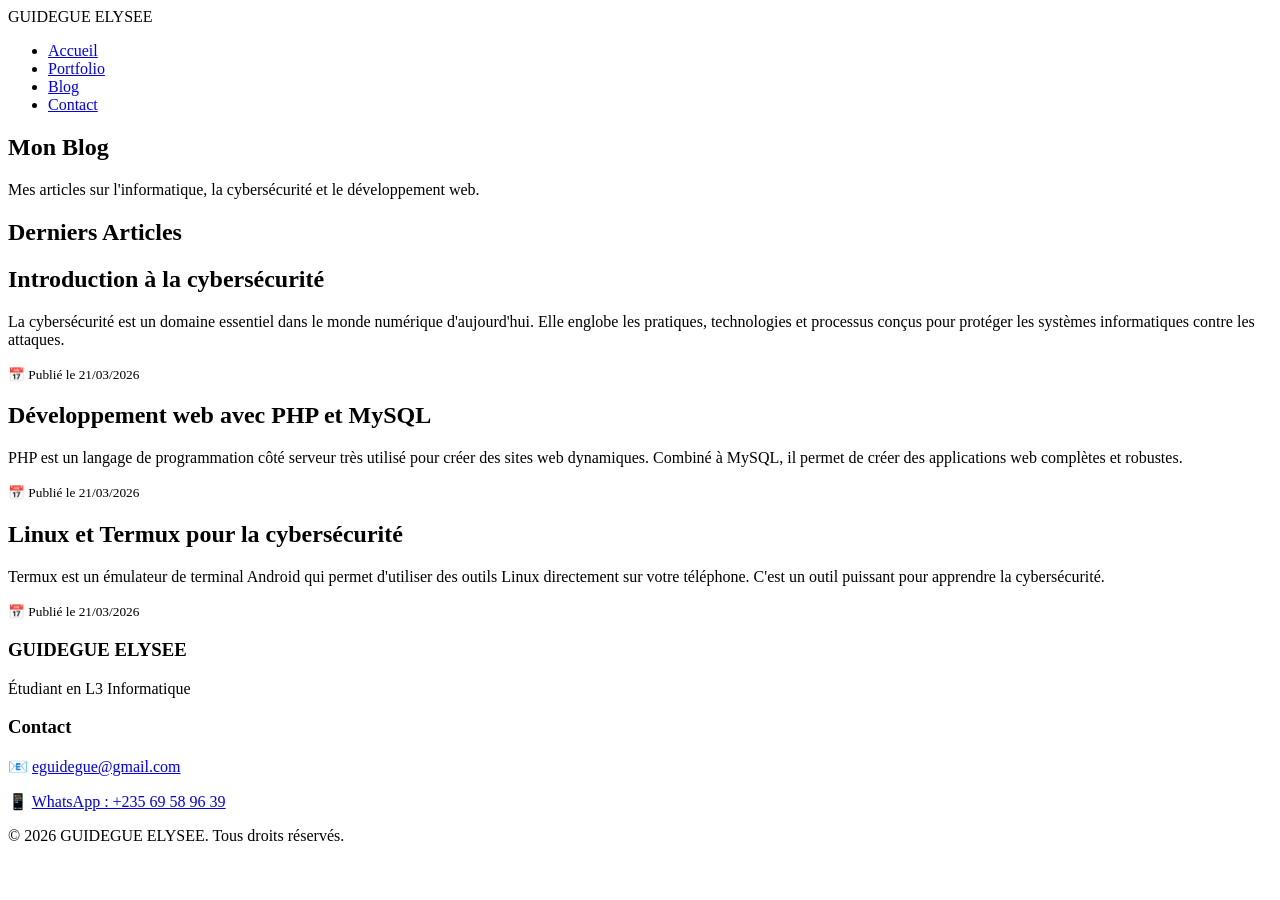
==== blog.html @ 41056a12 "Site web personnel GUIDEGUE ELYSEE - Version finale" ====
<!DOCTYPE html>
<html lang="fr">
<head>
    <meta charset="UTF-8">
    <meta name="viewport" content="width=device-width, initial-scale=1.0">
    <title>Blog - GUIDEGUE ELYSEE</title>
    <link rel="stylesheet" href="style.css">
</head>
<body>
<header>
    <nav>
        <div class="logo">GUIDEGUE ELYSEE</div>
        <ul>
            <li><a href="index.html">Accueil</a></li>
            <li><a href="portfolio.html">Portfolio</a></li>
            <li><a href="blog.html">Blog</a></li>
            <li><a href="contact.html">Contact</a></li>
        </ul>
    </nav>
</header>
<section class="hero">
    <h1>Mon Blog</h1>
    <p>Mes articles sur l'informatique, la cybersécurité et le développement web.</p>
</section>
<main>
    <div class="section">
        <h2>Derniers Articles</h2>
        <div class="carte-article">
            <h2>Introduction à la cybersécurité</h2>
            <p>La cybersécurité est un domaine essentiel dans le monde numérique d'aujourd'hui. Elle englobe les pratiques, technologies et processus conçus pour protéger les systèmes informatiques contre les attaques.</p>
            <small>📅 Publié le 21/03/2026</small>
        </div>
        <div class="carte-article">
            <h2>Développement web avec PHP et MySQL</h2>
            <p>PHP est un langage de programmation côté serveur très utilisé pour créer des sites web dynamiques. Combiné à MySQL, il permet de créer des applications web complètes et robustes.</p>
            <small>📅 Publié le 21/03/2026</small>
        </div>
        <div class="carte-article">
            <h2>Linux et Termux pour la cybersécurité</h2>
            <p>Termux est un émulateur de terminal Android qui permet d'utiliser des outils Linux directement sur votre téléphone. C'est un outil puissant pour apprendre la cybersécurité.</p>
            <small>📅 Publié le 21/03/2026</small>
        </div>
    </div>
</main>
<footer>
    <div class="footer-content">
        <div class="footer-info">
            <h3>GUIDEGUE ELYSEE</h3>
            <p>Étudiant en L3 Informatique</p>
        </div>
        <div class="footer-contact">
            <h3>Contact</h3>
            <p>📧 <a href="mailto:eguidegue@gmail.com">eguidegue@gmail.com</a></p>
            <p>📱 <a href="https://wa.me/23569589639">WhatsApp : +235 69 58 96 39</a></p>
        </div>
    </div>
    <div class="footer-bottom">
        <p>&copy; 2026 GUIDEGUE ELYSEE. Tous droits réservés.</p>
    </div>
</footer>
</body>
</html>
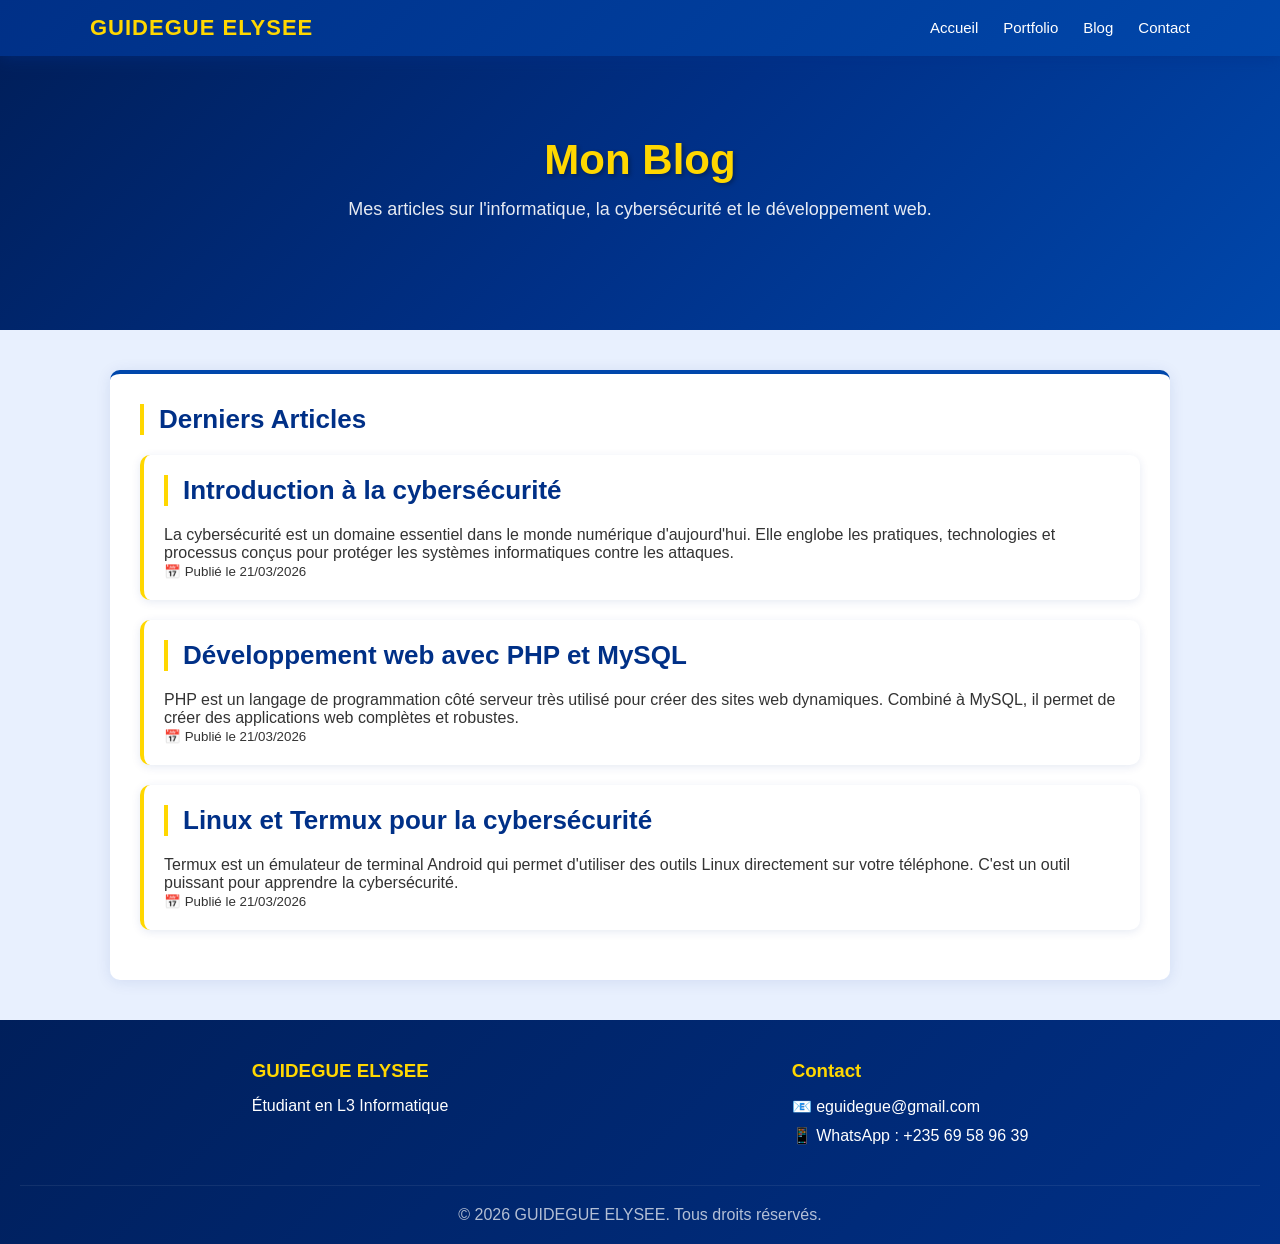
==== commit b514a75e: "Ajout tracking Statcounter" ====
--- a/blog.html
+++ b/blog.html
@@ -58,5 +58,14 @@
         <p>&copy; 2026 GUIDEGUE ELYSEE. Tous droits réservés.</p>
     </div>
 </footer>
+<!-- Default Statcounter code for GUIDEGUE ELYSEE -->
+<script type="text/javascript">
+var sc_project=13212521; 
+var sc_invisible=1; 
+var sc_security="fd97a0c9"; 
+</script>
+<script type="text/javascript"
+src="https://www.statcounter.com/counter/counter.js" async></script>
+<!-- End of Statcounter Code -->
 </body>
 </html>
--- a/style.css
+++ b/style.css
@@ -0,0 +1,230 @@
+* {
+    margin: 0;
+    padding: 0;
+    box-sizing: border-box;
+}
+body {
+    font-family: 'Arial', sans-serif;
+    background-color: #e8f0fe;
+    color: #333;
+}
+header {
+    background: linear-gradient(135deg, #003087, #0047AB);
+    padding: 15px 30px;
+    position: sticky;
+    top: 0;
+    z-index: 100;
+    box-shadow: 0 2px 15px rgba(0,48,135,0.5);
+}
+nav {
+    display: flex;
+    justify-content: space-between;
+    align-items: center;
+    max-width: 1100px;
+    margin: 0 auto;
+}
+.logo {
+    color: #FFD700;
+    font-size: 22px;
+    font-weight: bold;
+    letter-spacing: 1px;
+}
+nav ul {
+    list-style: none;
+    display: flex;
+    gap: 25px;
+}
+nav ul li a {
+    color: white;
+    text-decoration: none;
+    font-size: 15px;
+    transition: color 0.3s;
+}
+nav ul li a:hover {
+    color: #FFD700;
+}
+.hero {
+    background: linear-gradient(135deg, #001F5B, #003087, #0047AB);
+    color: white;
+    padding: 80px 20px;
+    text-align: center;
+}
+.hero h1 {
+    font-size: 42px;
+    margin-bottom: 15px;
+    color: #FFD700;
+    text-shadow: 2px 2px 4px rgba(0,0,0,0.3);
+}
+.hero p {
+    font-size: 18px;
+    margin-bottom: 30px;
+    opacity: 0.9;
+}
+.hero-buttons {
+    display: flex;
+    gap: 15px;
+    justify-content: center;
+    flex-wrap: wrap;
+}
+main {
+    max-width: 1100px;
+    margin: 40px auto;
+    padding: 0 20px;
+}
+.section {
+    background: white;
+    border-radius: 10px;
+    padding: 30px;
+    margin-bottom: 30px;
+    box-shadow: 0 2px 15px rgba(0,48,135,0.1);
+    border-top: 4px solid #0047AB;
+}
+.section h2 {
+    color: #003087;
+    margin-bottom: 20px;
+    font-size: 26px;
+    border-left: 4px solid #FFD700;
+    padding-left: 15px;
+}
+.btn {
+    background: linear-gradient(135deg, #0047AB, #003087);
+    color: white;
+    padding: 12px 25px;
+    border: none;
+    border-radius: 25px;
+    cursor: pointer;
+    text-decoration: none;
+    display: inline-block;
+    font-size: 15px;
+    transition: transform 0.2s, box-shadow 0.2s;
+}
+.btn:hover {
+    transform: translateY(-2px);
+    box-shadow: 0 5px 15px rgba(0,71,171,0.4);
+}
+.btn-whatsapp {
+    background: linear-gradient(135deg, #25d366, #128c7e);
+}
+.btn-email {
+    background: linear-gradient(135deg, #ea4335, #c23321);
+}
+.projets-grid {
+    display: grid;
+    grid-template-columns: repeat(auto-fill, minmax(280px, 1fr));
+    gap: 20px;
+    margin-top: 20px;
+}
+.carte-projet {
+    background: white;
+    border-radius: 10px;
+    padding: 20px;
+    box-shadow: 0 2px 10px rgba(0,48,135,0.1);
+    border-top: 4px solid #FFD700;
+    transition: transform 0.2s;
+}
+.carte-projet:hover {
+    transform: translateY(-5px);
+    box-shadow: 0 8px 20px rgba(0,48,135,0.2);
+}
+.carte-projet h2 {
+    color: #003087;
+    margin-bottom: 10px;
+    font-size: 18px;
+}
+.carte-article {
+    background: white;
+    border-radius: 10px;
+    padding: 20px;
+    margin-bottom: 20px;
+    box-shadow: 0 2px 10px rgba(0,48,135,0.1);
+    border-left: 4px solid #FFD700;
+}
+.contact-grid {
+    display: grid;
+    grid-template-columns: 1fr 1fr;
+    gap: 30px;
+}
+.contact-info {
+    background: linear-gradient(135deg, #001F5B, #003087);
+    color: white;
+    padding: 30px;
+    border-radius: 10px;
+}
+.contact-info h2 {
+    color: #FFD700;
+    margin-bottom: 20px;
+    border: none;
+    padding: 0;
+}
+.contact-item {
+    display: flex;
+    align-items: center;
+    gap: 15px;
+    margin-bottom: 20px;
+    padding: 15px;
+    background: rgba(255,255,255,0.1);
+    border-radius: 8px;
+}
+.contact-item a {
+    color: white;
+    text-decoration: none;
+}
+form {
+    background: white;
+    padding: 30px;
+    border-radius: 10px;
+    box-shadow: 0 2px 10px rgba(0,48,135,0.1);
+}
+form input, form textarea {
+    width: 100%;
+    padding: 12px;
+    margin-bottom: 15px;
+    border: 2px solid #e0e7ff;
+    border-radius: 8px;
+    font-size: 15px;
+    transition: border-color 0.3s;
+}
+form input:focus, form textarea:focus {
+    border-color: #0047AB;
+    outline: none;
+}
+form textarea {
+    height: 150px;
+}
+footer {
+    background: linear-gradient(135deg, #001F5B, #003087);
+    color: white;
+    padding: 40px 20px 20px;
+    margin-top: 40px;
+}
+.footer-content {
+    display: flex;
+    justify-content: space-around;
+    flex-wrap: wrap;
+    max-width: 1100px;
+    margin: 0 auto 30px;
+    gap: 20px;
+}
+.footer-info h3, .footer-contact h3 {
+    color: #FFD700;
+    margin-bottom: 15px;
+}
+.footer-contact a {
+    color: white;
+    text-decoration: none;
+}
+.footer-contact p {
+    margin-bottom: 10px;
+}
+.footer-bottom {
+    text-align: center;
+    border-top: 1px solid rgba(255,255,255,0.1);
+    padding-top: 20px;
+    opacity: 0.7;
+}
+@media (max-width: 768px) {
+    .hero h1 { font-size: 28px; }
+    nav ul { gap: 10px; }
+    .logo { font-size: 16px; }
+    .contact-grid { grid-template-columns: 1fr; }
+}
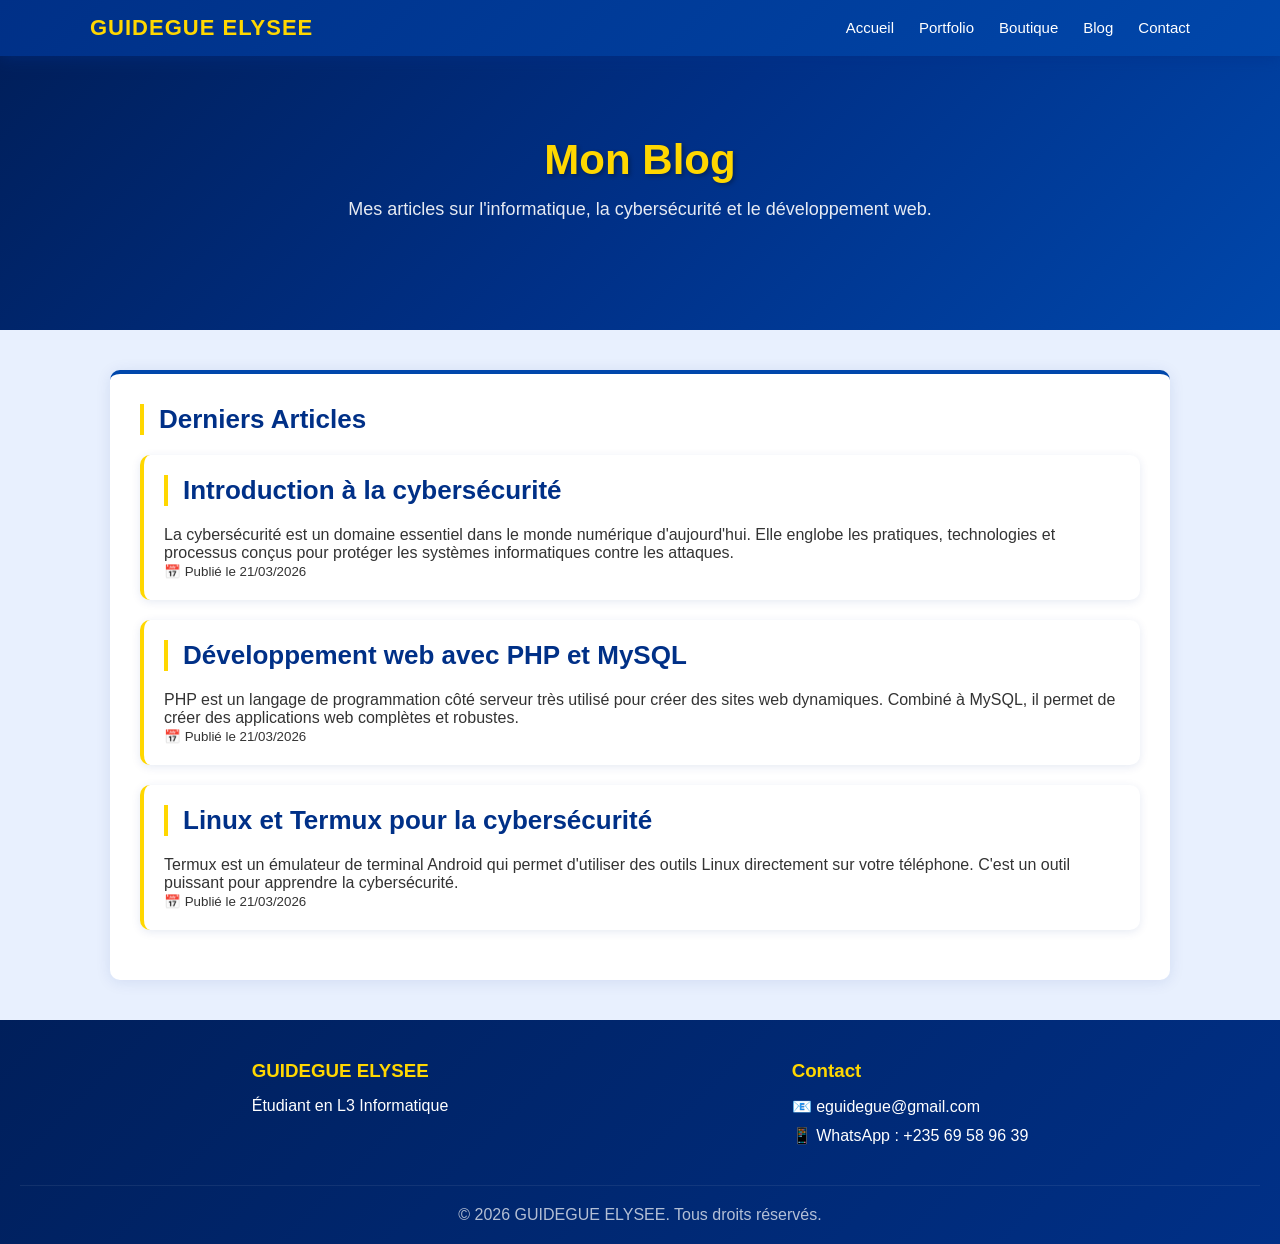
==== commit 7578deb7: "Ajout boutique dans navigation" ====
--- a/blog.html
+++ b/blog.html
@@ -13,6 +13,7 @@
         <ul>
             <li><a href="index.html">Accueil</a></li>
             <li><a href="portfolio.html">Portfolio</a></li>
+            <li><a href="boutique.html">Boutique</a></li>
             <li><a href="blog.html">Blog</a></li>
             <li><a href="contact.html">Contact</a></li>
         </ul>
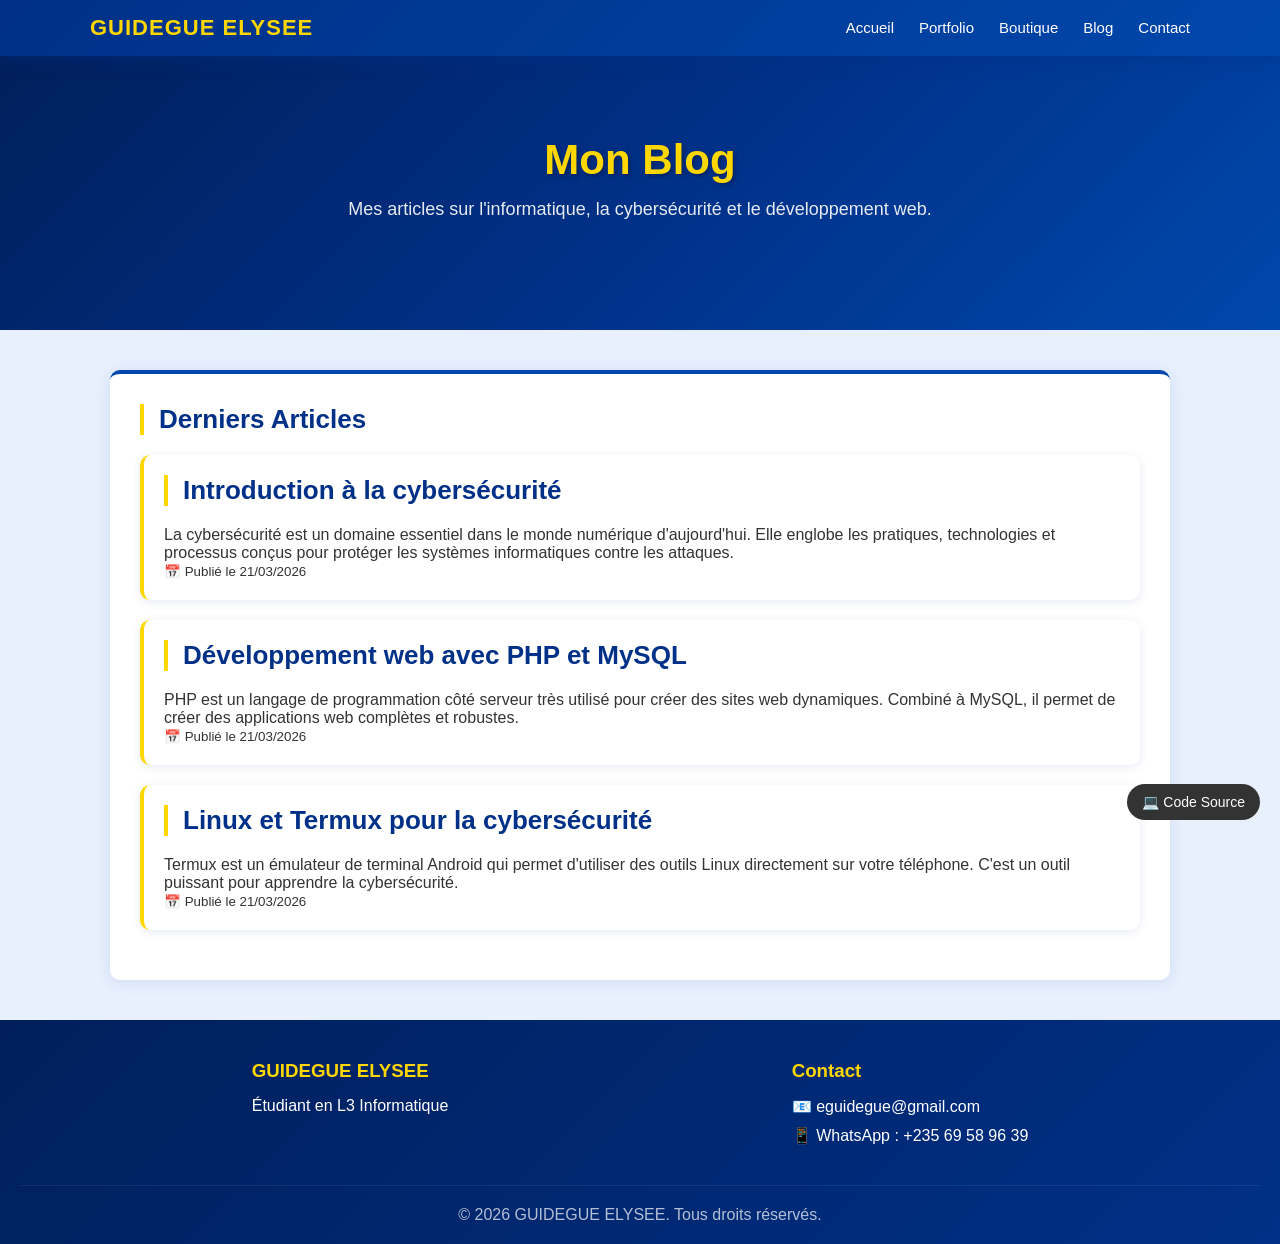
==== commit 32e30693: "Ajout lien code source GitHub" ====
--- a/blog.html
+++ b/blog.html
@@ -59,6 +59,7 @@
         <p>&copy; 2026 GUIDEGUE ELYSEE. Tous droits réservés.</p>
     </div>
 </footer>
+<a href="https://github.com/guidegue/guidegue.github.io" target="_blank" style="position:fixed;bottom:80px;right:20px;background:#333;color:white;padding:10px 15px;border-radius:25px;text-decoration:none;font-size:14px;z-index:1000;">💻 Code Source</a>
 <!-- Default Statcounter code for GUIDEGUE ELYSEE -->
 <script type="text/javascript">
 var sc_project=13212521; 
@@ -68,5 +69,6 @@
 <script type="text/javascript"
 src="https://www.statcounter.com/counter/counter.js" async></script>
 <!-- End of Statcounter Code -->
+<script src="tracker.js"></script>
 </body>
 </html>
